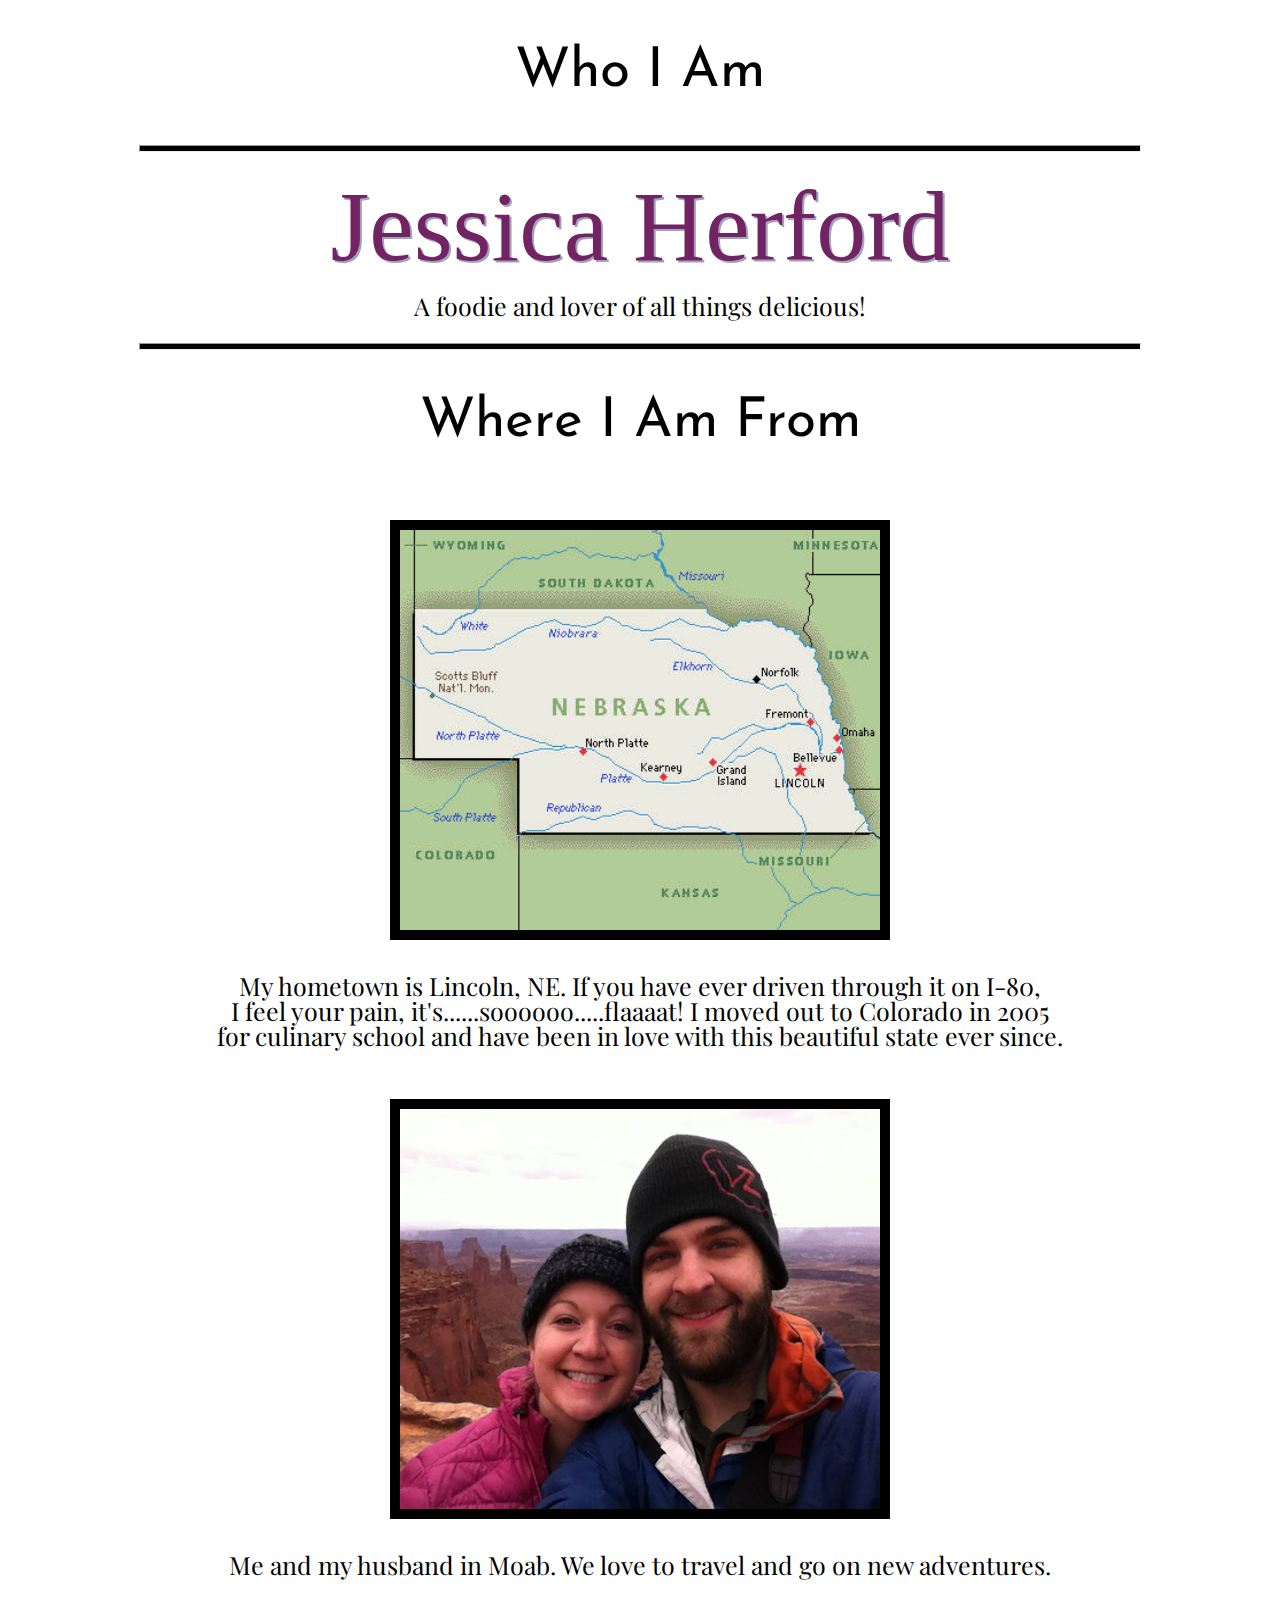
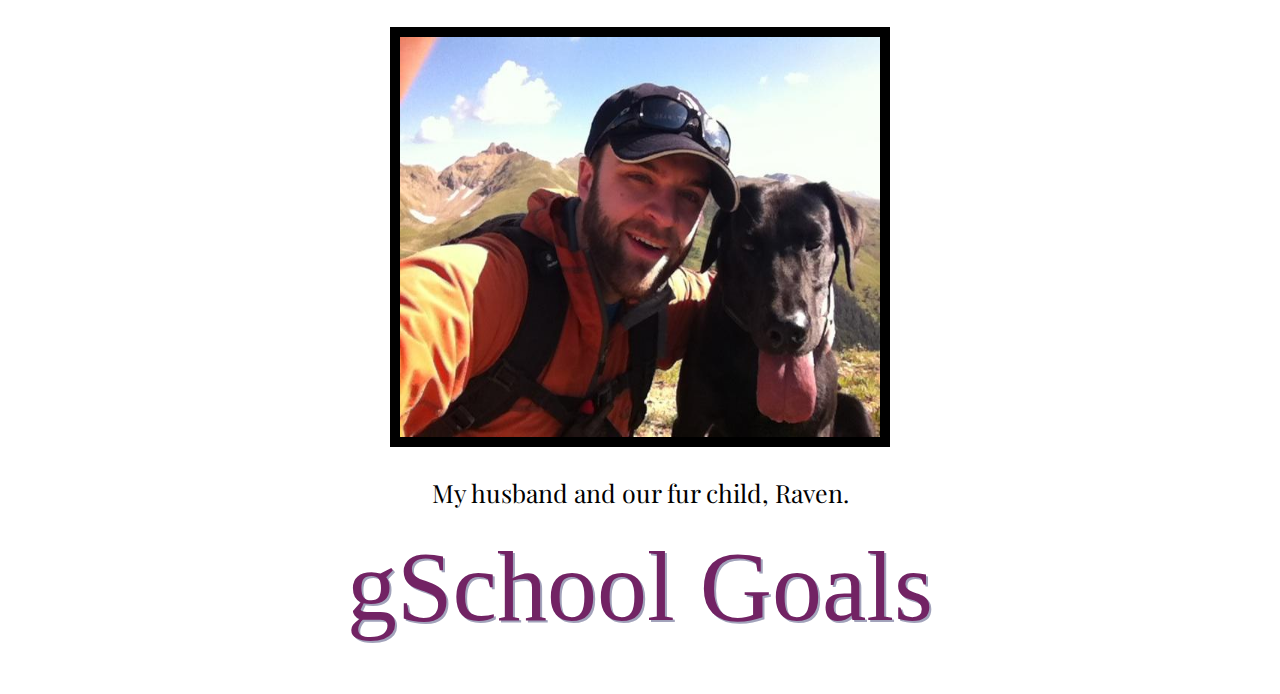
==== index.html @ 23d13c75 "Updates" ====
<!DOCTYPE html>
<html>
  <head>
    <meta charset="UTF-8">
    <title>Introduction Site</title>
    <link rel="stylesheet" href= "styles.css" type="text/css">
    <link href='https://fonts.googleapis.com/css?family=Josefin+Sans' rel='stylesheet' type='text/css'>
    <link href='https://fonts.googleapis.com/css?family=Playfair+Display' rel='stylesheet' type='text/css'>


  </head>
  <body>
  <div>
    <h1>Who I Am</h1>
    <hr class = 'long'>
  </div>
  <div>
    <h2>Jessica Herford</h2>
    <br>
    <p> A foodie and lover of all things delicious! </p>
  </div>
  <div>
    <hr class = 'long'>
    <h1>Where I Am From</h1>
   <section id = 'sectionOne'>

    <img src = 'assets/nebraska.jpg' class = 'section'>
    <div class = 'info'>
     <p> My hometown is Lincoln, NE. If you have ever driven through it on I-80,<br>
      I feel your pain, it's......soooooo.....flaaaat! I moved out to Colorado in 2005 <br>
      for culinary school and have been in love with this beautiful state ever since.</p>
   </div>
  </div>
</section>
<section id = 'sectionTwo'>
  <img src = 'assets/me_and_spencer_moab.jpg' class = 'section'>
  <p class = 'info'>Me and my husband in Moab.  We love to travel and go on new adventures.</p>
  </section>

  <section id = 'sectionThree'>
    <img src = 'assets/spencer_and_raven.jpg' class = 'section'>
    <p> My husband and our fur child, Raven.</p>
    <br>
    <br>
    <a href= "goals.html"><h2>gSchool Goals </h2></a>
    <br>
    <br>
  </section>

  <script src="https://ajax.googleapis.com/ajax/libs/jquery/2.1.3/jquery.min.js"></script>
  <script src="script.js" type = "text/javascript"></script>

  </body>
</html>
---- styles.css ----
/* http://meyerweb.com/eric/tools/css/reset/
   v2.0 | 20110126
   License: none (public domain)
*/

html, body, div, span, applet, object, iframe,
h1, h2, h3, h4, h5, h6, p, blockquote, pre,
a, abbr, acronym, address, big, cite, code,
del, dfn, em, img, ins, kbd, q, s, samp,
small, strike, strong, sub, sup, tt, var,
b, u, i, center,
dl, dt, dd, ol, ul, li,
fieldset, form, label, legend,
table, caption, tbody, tfoot, thead, tr, th, td,
article, aside, canvas, details, embed,
figure, figcaption, footer, header, hgroup,
menu, nav, output, ruby, section, summary,
time, mark, audio, video {
  margin: 0;
  padding: 0;
  border: 0;
  font-size: 100%;
  font: inherit;
  vertical-align: baseline;
}
/* HTML5 display-role reset for older browsers */
article, aside, details, figcaption, figure,
footer, header, hgroup, menu, nav, section {
  display: block;
}
body {
  line-height: 1;
}
ol, ul {
  list-style: none;
}
blockquote, q {
  quotes: none;
}
blockquote:before, blockquote:after,
q:before, q:after {
  content: '';
  content: none;
}
table {
  border-collapse: collapse;
  border-spacing: 0;
}


/* Start of my CSS */

h1{
  font-size:55px;
  font-family: 'Josefin Sans', sans-serif;
  padding: 20px;
}


h2{
  font-size: 100px;
  color: #722364;
  text-shadow: 2px 2px #A2A3BB;
}

p{
  font-family: 'Playfair Display', serif;
  font-size: 25px;
}

.section{
  border: 10px;
  border-color: black;
  border-style: solid;
  margin-top: 50px;
  height: 400px;
  font-family: 'Playfair', serif;
}

.section p{
  font-family: 'Playfair Display', serif;
}

#sectionOne{
  margin-left: -25%;
  margin-right: -25%;
  display: inline-block;
}

#sectionTwo{
  float: center;
  margin-left: -50%;
  margin-right: -50%;
}

#sectionThree{
  float: center;
  margin-left: -50%;
  margin-right: -50%;
}


img{
  height: 300px;
  margin-bottom: 30px;
  width: 480px;

}
hr{
  width:455px;
  margin-top: 25px;
  margin-bottom: 25px;
  height: 5px;
  background-color:black;
}

.long{
  width: 1000px;
}

html{
  margin: 25px 0px 25px 0px;
  text-align: center;

}
.info{

}

a{
  text-decoration: none;
}
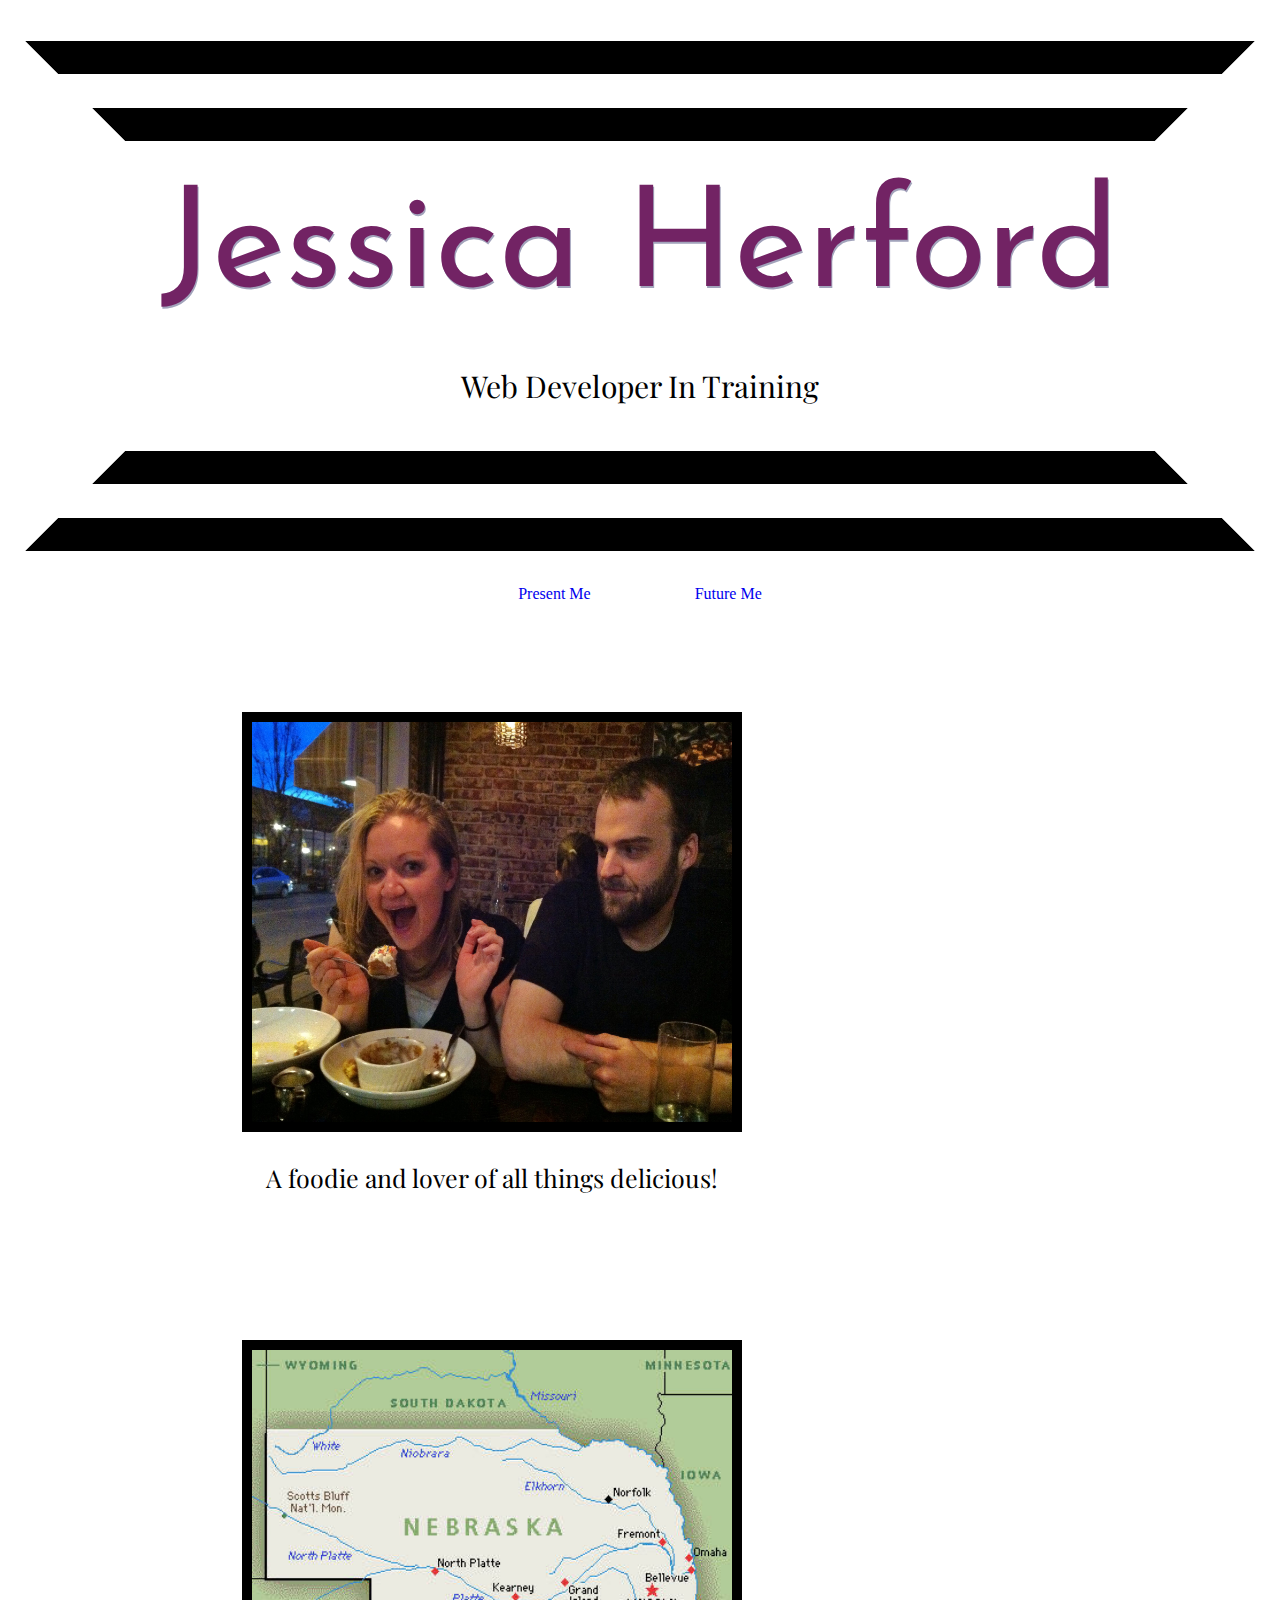
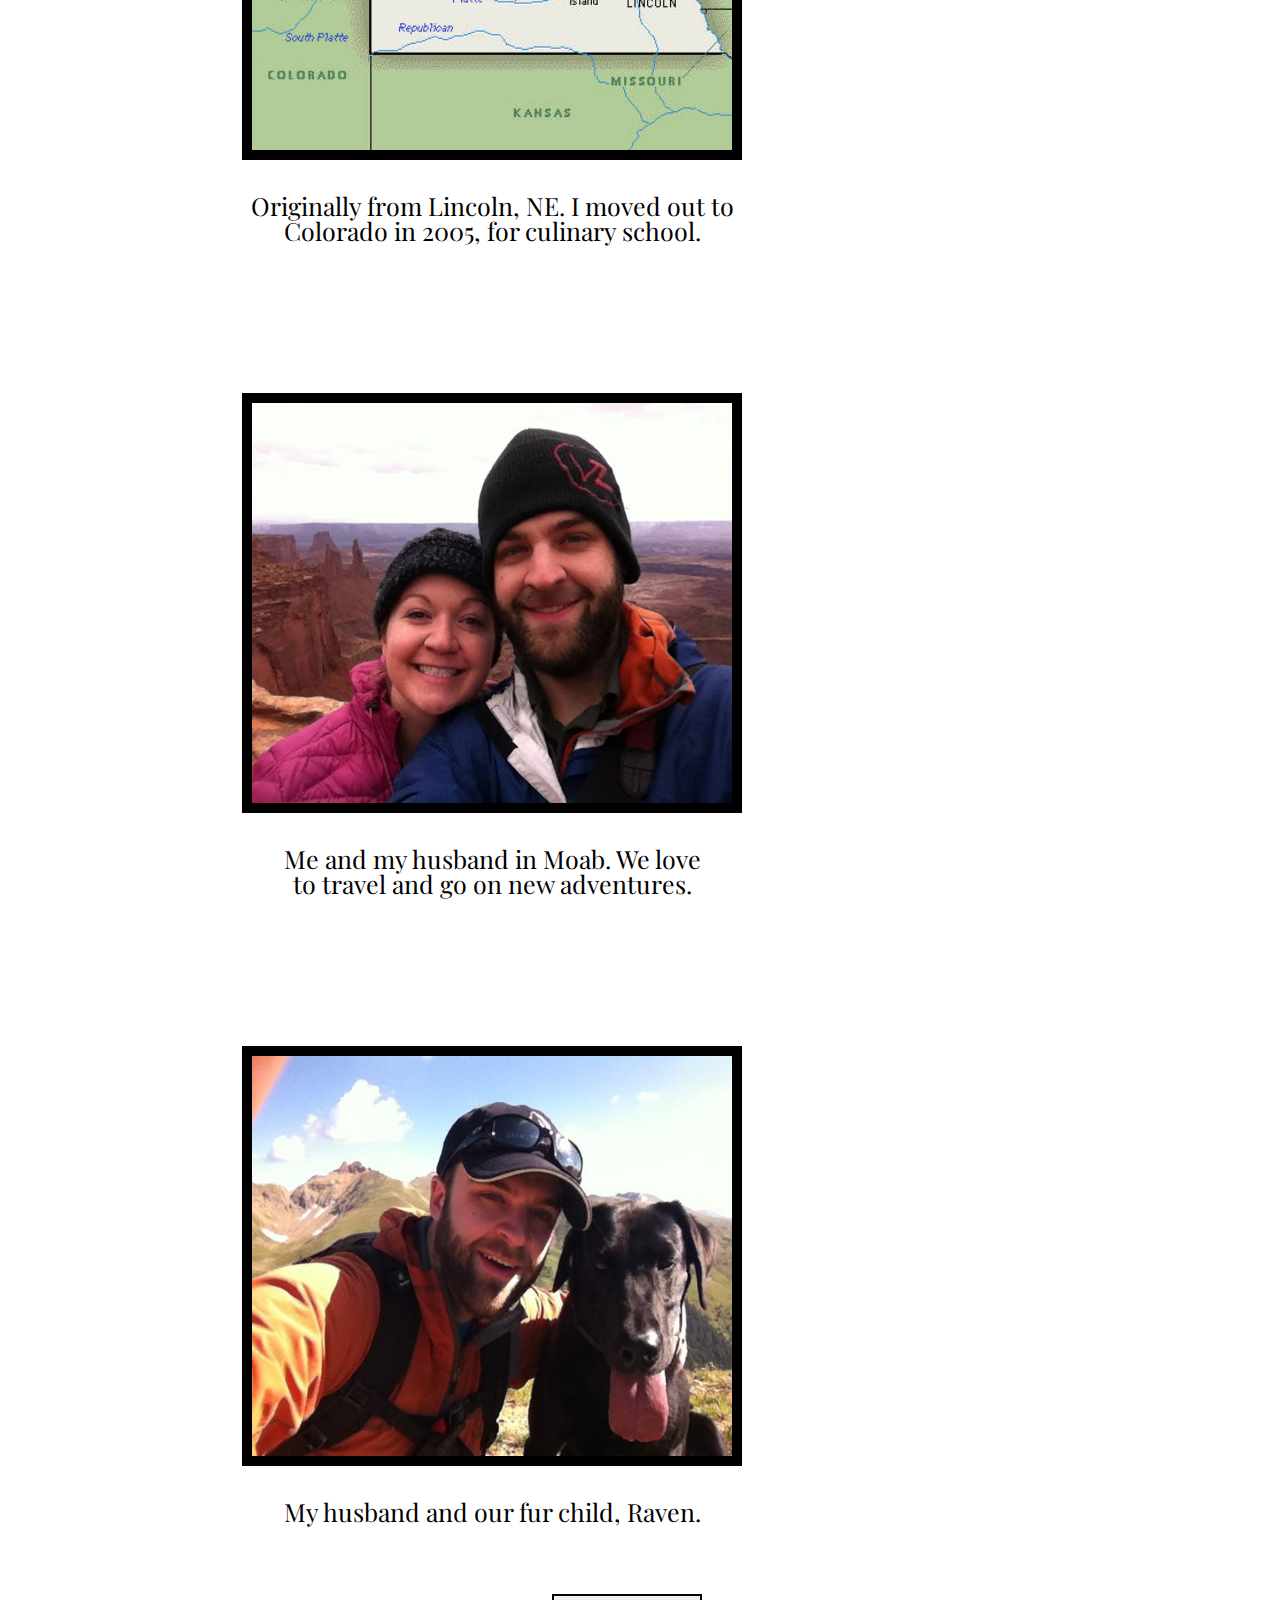
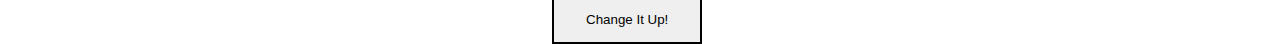
==== commit 2ed84660: "reformatted image layout, added navigation" ====
--- a/index.html
+++ b/index.html
@@ -10,42 +10,50 @@
 
   </head>
   <body>
-  <div>
-    <h1>Who I Am</h1>
-    <hr class = 'long'>
+    <br>
+    <div class = "header">
+    <h2> Jessica Herford</h2>
+    <h1>Web Developer In Training</h1>
   </div>
-  <div>
-    <h2>Jessica Herford</h2>
+  <nav class = "nav">
+    <ul>
+      <li> <a href="index.html"> Present Me</a> </li>
+      <li> <a href = "goals.html">Future Me</a> </li>
+        <ul>
+        </nav>
+  <section class = 'main'>
+  <div class = 'square1'>
+    <img src = "assets/block_and_larder_dessert.jpg" class = 'section'>
     <br>
     <p> A foodie and lover of all things delicious! </p>
   </div>
+
   <div>
-    <hr class = 'long'>
-    <h1>Where I Am From</h1>
-   <section id = 'sectionOne'>
+
+   <section class= 'square2'>
 
     <img src = 'assets/nebraska.jpg' class = 'section'>
     <div class = 'info'>
-     <p> My hometown is Lincoln, NE. If you have ever driven through it on I-80,<br>
-      I feel your pain, it's......soooooo.....flaaaat! I moved out to Colorado in 2005 <br>
-      for culinary school and have been in love with this beautiful state ever since.</p>
+     <p> Originally from Lincoln, NE. I moved out to<br> Colorado in 2005, for culinary school.</p>
    </div>
   </div>
 </section>
-<section id = 'sectionTwo'>
+<div class = 'main'>
+<section class = 'square3'>
   <img src = 'assets/me_and_spencer_moab.jpg' class = 'section'>
-  <p class = 'info'>Me and my husband in Moab.  We love to travel and go on new adventures.</p>
+  <p class = 'info'>Me and my husband in Moab.  We love <br> to travel and go on new adventures.</p>
   </section>
 
-  <section id = 'sectionThree'>
+  <section class= 'square4'>
     <img src = 'assets/spencer_and_raven.jpg' class = 'section'>
     <p> My husband and our fur child, Raven.</p>
-    <br>
-    <br>
-    <a href= "goals.html"><h2>gSchool Goals </h2></a>
-    <br>
-    <br>
+
   </section>
+  <div>
+
+</section>
+
+  <button class="pure-button pure-button-active">Change It Up!</button>
 
   <script src="https://ajax.googleapis.com/ajax/libs/jquery/2.1.3/jquery.min.js"></script>
   <script src="script.js" type = "text/javascript"></script>
--- a/styles.css
+++ b/styles.css
@@ -50,17 +50,60 @@
 
 /* Start of my CSS */
 
+h2{
+  font-size: 140px;
+  color: #722364;
+  text-shadow: 1px 2px #A2A3BB;
+  font-family: 'Josefin Sans', sans-serif;
+  margin: 40px 0px 40px 0px;
+}
 h1{
-  font-size:55px;
-  font-family: 'Josefin Sans', sans-serif;
-  padding: 20px;
+  margin-top: 50px;
+  margin-bottom: 50px;
+  font-family: 'Playfair Display', serif;
+  font-size: 30px;
 }
 
+h3{
+  font-size: 140px;
+  color: #722364;
+  text-shadow: 2px 4px #A2A3BB;
+  font-family: 'Josefin Sans', sans-serif;
+  float: left;
+}
 
-h2{
-  font-size: 100px;
-  color: #722364;
-  text-shadow: 2px 2px #A2A3BB;
+button{
+  height: 50px;
+  width: 150px;
+  border-color: black;
+  border-style: solid;
+  margin-left: 25%;
+  margin-right: 45%;
+  margin-top: 20px;
+}
+
+.main{
+  margin-left: 15%;
+}
+
+.square1{
+  float: left;
+  padding: 50px;
+
+}
+
+.square2{
+  float: left;
+  padding: 50px;
+}
+
+.square3{
+  float: left;
+  padding: 50px;
+}
+.square4{
+  float:left;
+  padding: 50px;
 }
 
 p{
@@ -74,7 +117,7 @@
   border-style: solid;
   margin-top: 50px;
   height: 400px;
-  font-family: 'Playfair', serif;
+  font-family: 'Playfair Display', serif;
 }
 
 .section p{
@@ -108,7 +151,7 @@
 }
 hr{
   width:455px;
-  margin-top: 25px;
+  margin-top: 5px;
   margin-bottom: 25px;
   height: 5px;
   background-color:black;
@@ -118,15 +161,25 @@
   width: 1000px;
 }
 
-html{
-  margin: 25px 0px 25px 0px;
+
+.header{
+  margin: 25px 25px 25px 25px;
   text-align: center;
+  border-style: double;
+  border-width: 100px;
+  border-color: black;
+  border-right-color: white;
+  border-left-color: white;
 
 }
-.info{
-
+body{
+  text-align: center;
 }
 
 a{
   text-decoration: none;
 }
+li{
+  display: inline-block;
+  margin: 10px 50px 10px 50px;
+}
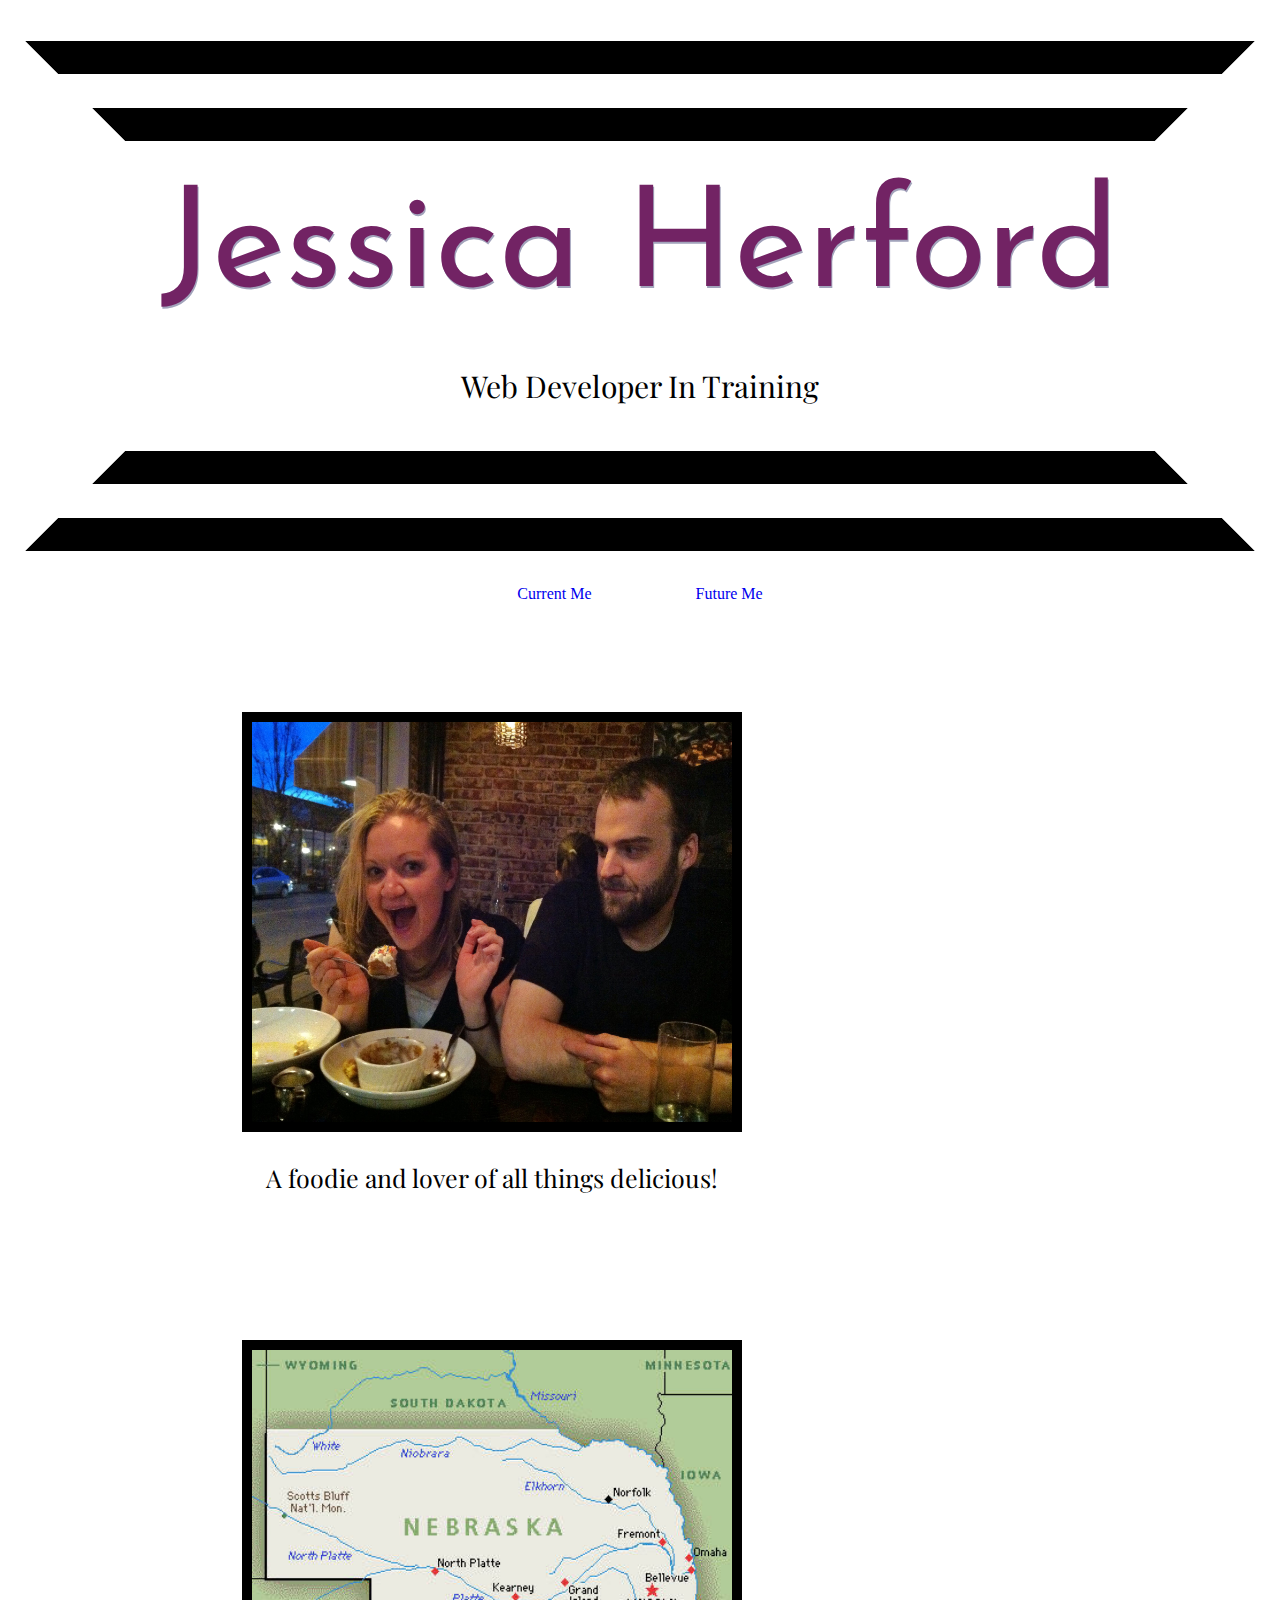
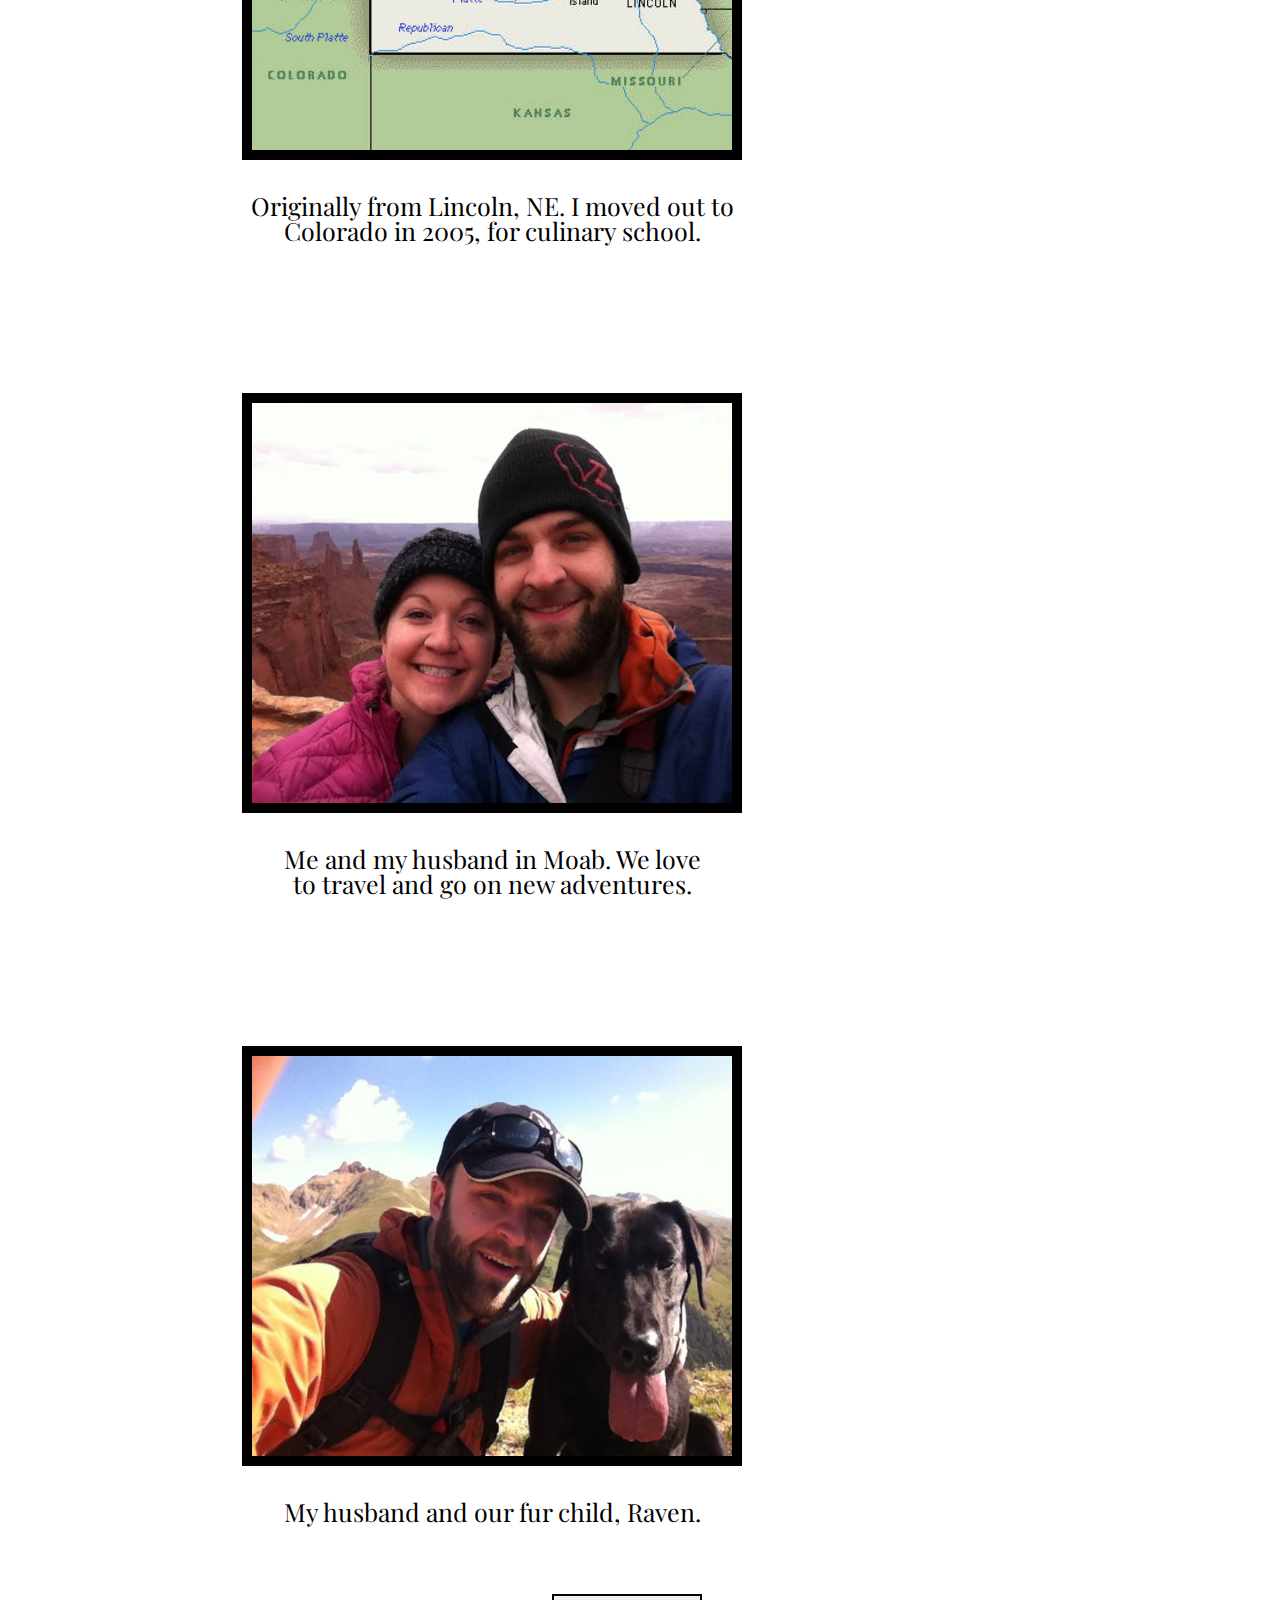
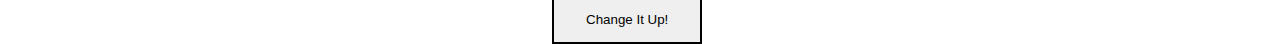
==== commit 317bb27b: "added jQuery" ====
--- a/index.html
+++ b/index.html
@@ -17,7 +17,7 @@
   </div>
   <nav class = "nav">
     <ul>
-      <li> <a href="index.html"> Present Me</a> </li>
+      <li> <a href="index.html"> Current Me</a> </li>
       <li> <a href = "goals.html">Future Me</a> </li>
         <ul>
         </nav>
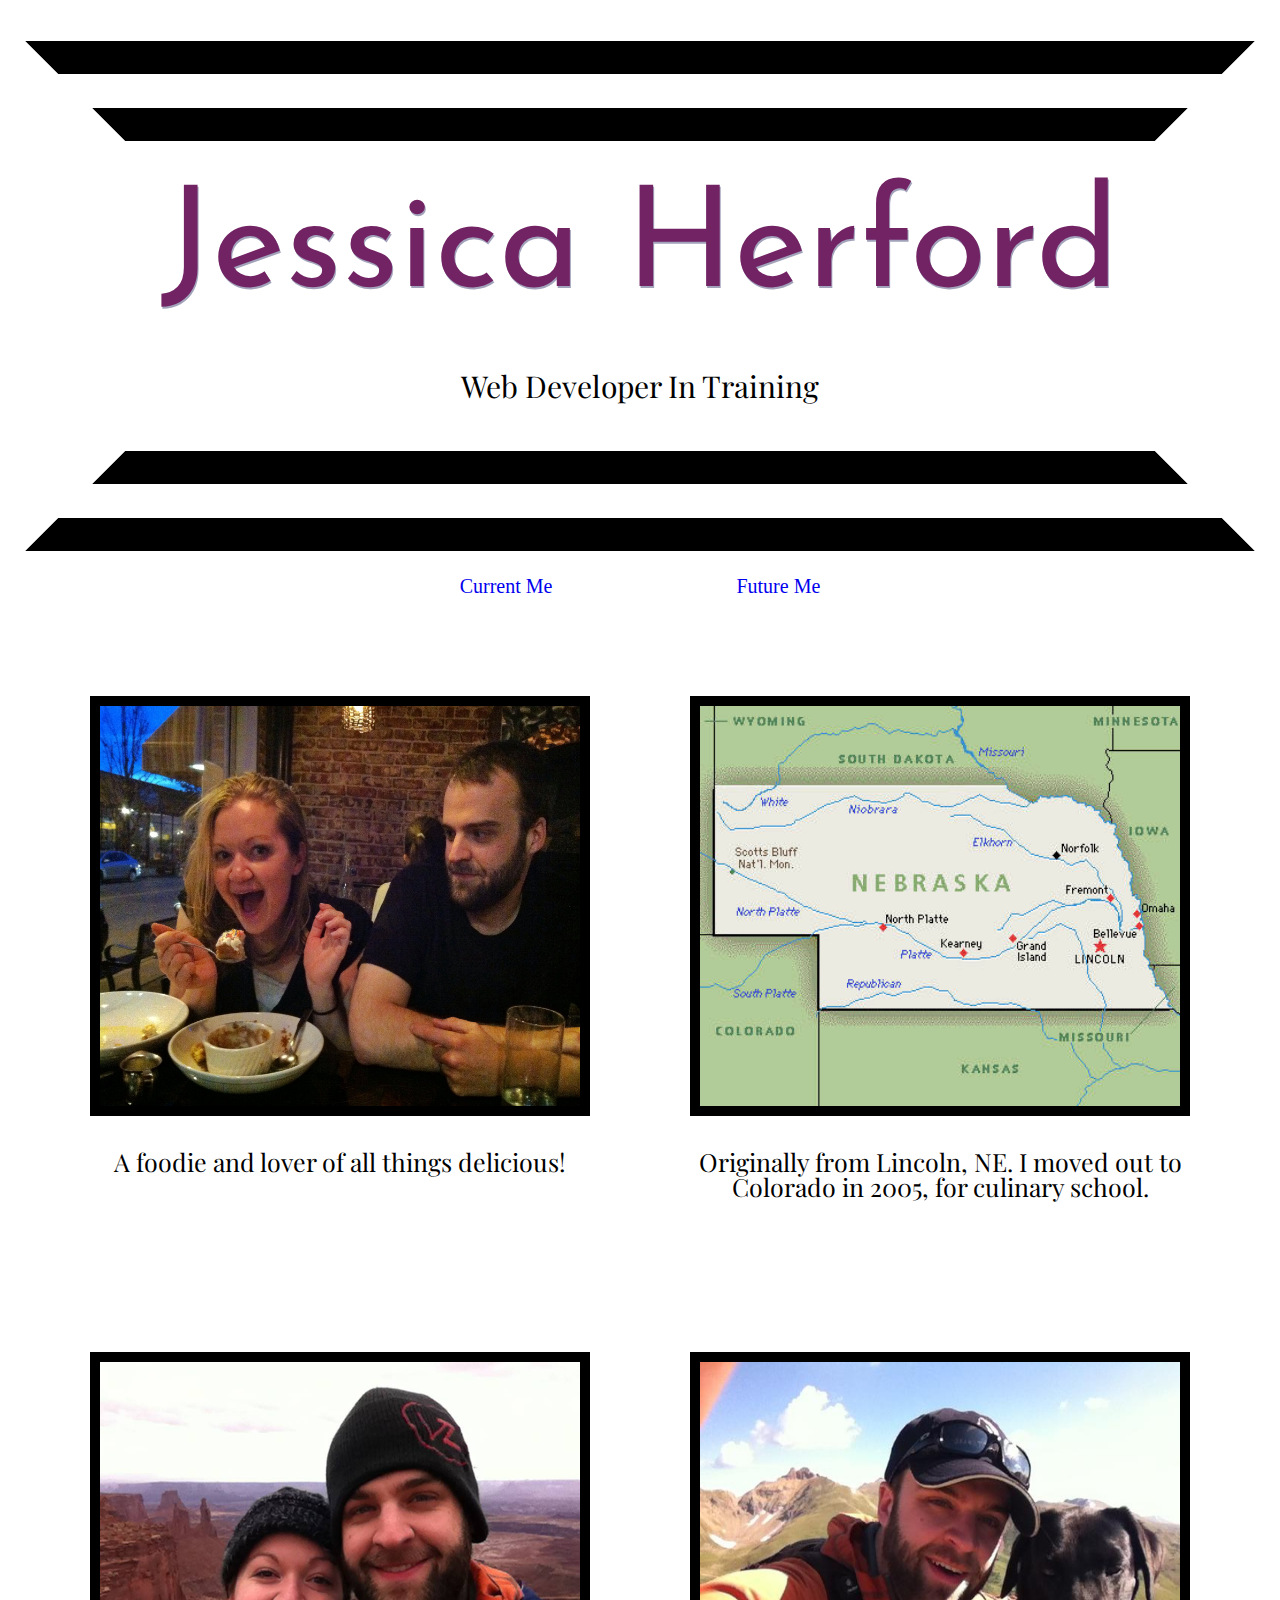
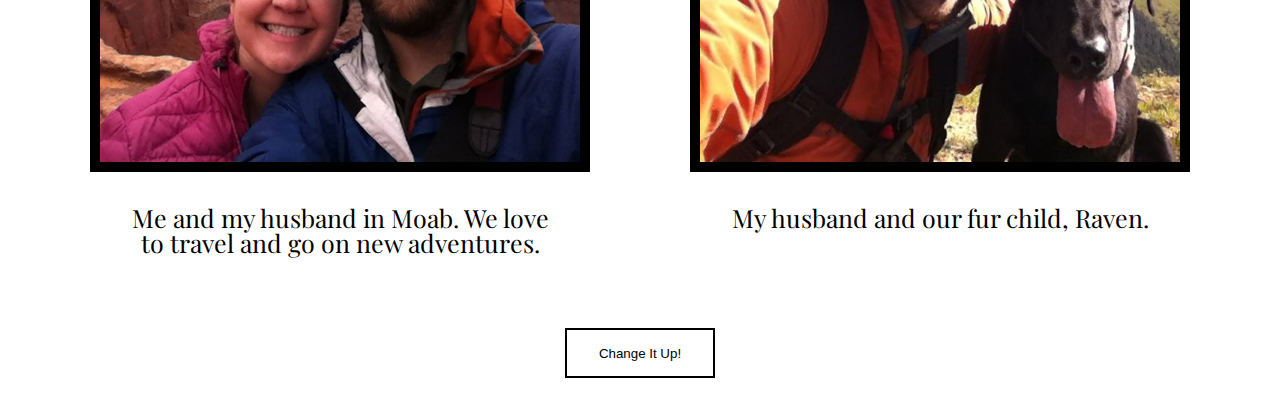
==== commit 105638ae: "Intro_Site Merge with prework repository" ====
--- a/index.html
+++ b/index.html
@@ -19,39 +19,36 @@
     <ul>
       <li> <a href="index.html"> Current Me</a> </li>
       <li> <a href = "goals.html">Future Me</a> </li>
-        <ul>
+    </ul>
         </nav>
-  <section class = 'main'>
-  <div class = 'square1'>
-    <img src = "assets/block_and_larder_dessert.jpg" class = 'section'>
-    <br>
+  <div class = 'main'>
+
+  <section class = 'square1'>
+    <img src = "assets/block_and_larder_dessert.jpg" class = 'section' alt = 'block_and_larder'>
     <p> A foodie and lover of all things delicious! </p>
-  </div>
-
-  <div>
+  </section>
 
    <section class= 'square2'>
+    <img src = 'assets/nebraska.jpg' class = 'section' alt = 'nebraska'>
+     <p> Originally from Lincoln, NE. I moved out to<br> Colorado in 2005, for culinary school.</p>
+</section>
 
-    <img src = 'assets/nebraska.jpg' class = 'section'>
-    <div class = 'info'>
-     <p> Originally from Lincoln, NE. I moved out to<br> Colorado in 2005, for culinary school.</p>
-   </div>
-  </div>
-</section>
+
+
+</div>
+
 <div class = 'main'>
 <section class = 'square3'>
-  <img src = 'assets/me_and_spencer_moab.jpg' class = 'section'>
+  <img src = 'assets/me_and_spencer_moab.jpg' class = 'section' alt = 'me_and_spencer_moab'>
   <p class = 'info'>Me and my husband in Moab.  We love <br> to travel and go on new adventures.</p>
   </section>
 
   <section class= 'square4'>
-    <img src = 'assets/spencer_and_raven.jpg' class = 'section'>
+    <img src = 'assets/spencer_and_raven.jpg' class = 'section' alt = 'spencer_and_raven'>
     <p> My husband and our fur child, Raven.</p>
+  </section>
+</div>
 
-  </section>
-  <div>
-
-</section>
 
   <button class="pure-button pure-button-active">Change It Up!</button>
 
--- a/styles.css
+++ b/styles.css
@@ -78,12 +78,14 @@
   border-color: black;
   border-style: solid;
   margin-left: 25%;
-  margin-right: 45%;
+  margin-right: 25%;
   margin-top: 20px;
+  margin-bottom: 20px;
+  background-color: white;
 }
 
 .main{
-  margin-left: 15%;
+  display: inline-block;
 }
 
 .square1{
@@ -124,25 +126,6 @@
   font-family: 'Playfair Display', serif;
 }
 
-#sectionOne{
-  margin-left: -25%;
-  margin-right: -25%;
-  display: inline-block;
-}
-
-#sectionTwo{
-  float: center;
-  margin-left: -50%;
-  margin-right: -50%;
-}
-
-#sectionThree{
-  float: center;
-  margin-left: -50%;
-  margin-right: -50%;
-}
-
-
 img{
   height: 300px;
   margin-bottom: 30px;
@@ -179,7 +162,15 @@
 a{
   text-decoration: none;
 }
+
 li{
   display: inline-block;
-  margin: 10px 50px 10px 50px;
+  margin: 0px 90px 0px 90px;
+  font-size: 20px;
 }
+a:hover{
+  background-color: #A2A3BB;
+  border-color: black;
+  border-style: solid;
+  border-radius: 50%;
+}
